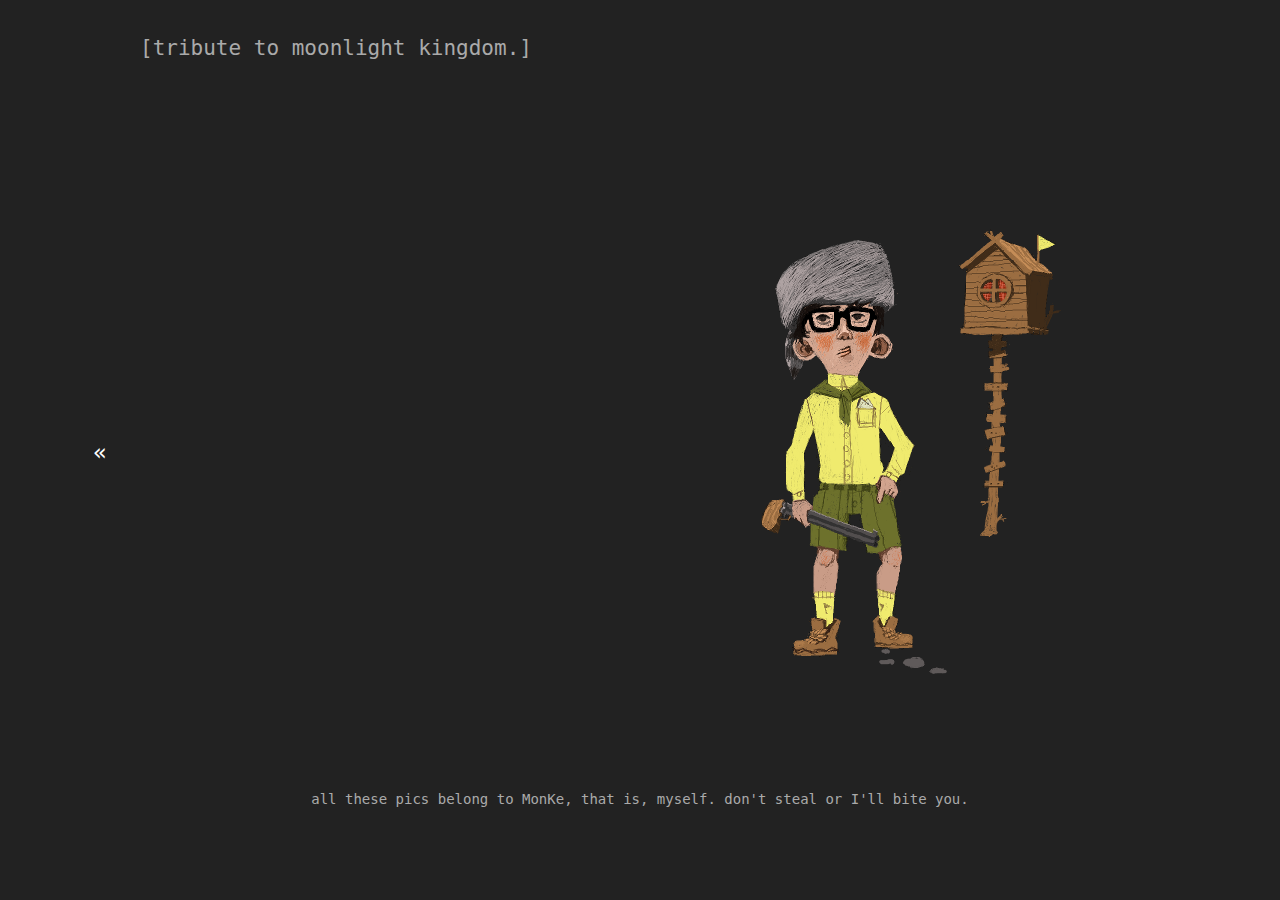
==== page2/index.html @ 0e61ac95 "initial commit: set up le rendered website. nice." ====
<!DOCTYPE HTML>
<html lang="fr">
   <head>
	   <meta charset="UTF-8"/>
	   <title>[blog.]</title>
	   <link rel="stylesheet" type="text/css" href="/css/main.css" media="all"/>
	   <link rel="stylesheet" type="text/css" href="/css/pager.css" media="all"/>
   </head>
   <body>
	   <section class="page">
	      
<h2>[tribute to moonlight kingdom.]</h2>  
<a class="prev" href="/">
   &laquo; <span class="long">précédent</span>
</a>     
<img src="/img/2012-07-11-moonlight-kingdom/kaki scout pride.png"
     alt="kaki scout pride" class="right" />  

      </section>
      <p class="about">
         all these pics belong to MonKe, that is, myself. don't steal or I'll
         bite you.
      </p>
   </body>
</html>
---- css/main.css ----
body{
   background:#222;
   color:#aaa;
   font:14px/20px monospace;
}
a{
   color:#fff;
}
h2{
   font-weight:normal;
   padding-top:1em;
}
p.about{
   text-align:center;
}
---- css/pager.css ----
section.page{
   margin:auto;
   width:500px;
}
section.page a, section.page img{
   display:block;
}
section.page a{
   display:inline-block;
   padding:1em 0;
   text-align:center;
   text-decoration:none;
   width:245px;
}
@media(max-width:540px){
   section.page{
      width:250px;
   }
   section.page img{
      width:100%;
   }
}
@media(min-width:1200px){
   section.page{
      position:relative;
      width:1000px;
      height:758px;
   }
   section.page a, section.page img{
      position:absolute;
   }
   section.page a{
      font-size:160%;
      line-height:708px;
      width:80px;
   }
   section.page .prev{
      left:-80px;
   }
   section.page .next{
      right:-80px;
   }
   section.page img.right{
      right:0;
   }
   section.page a .long{
      display:none;
   }
}
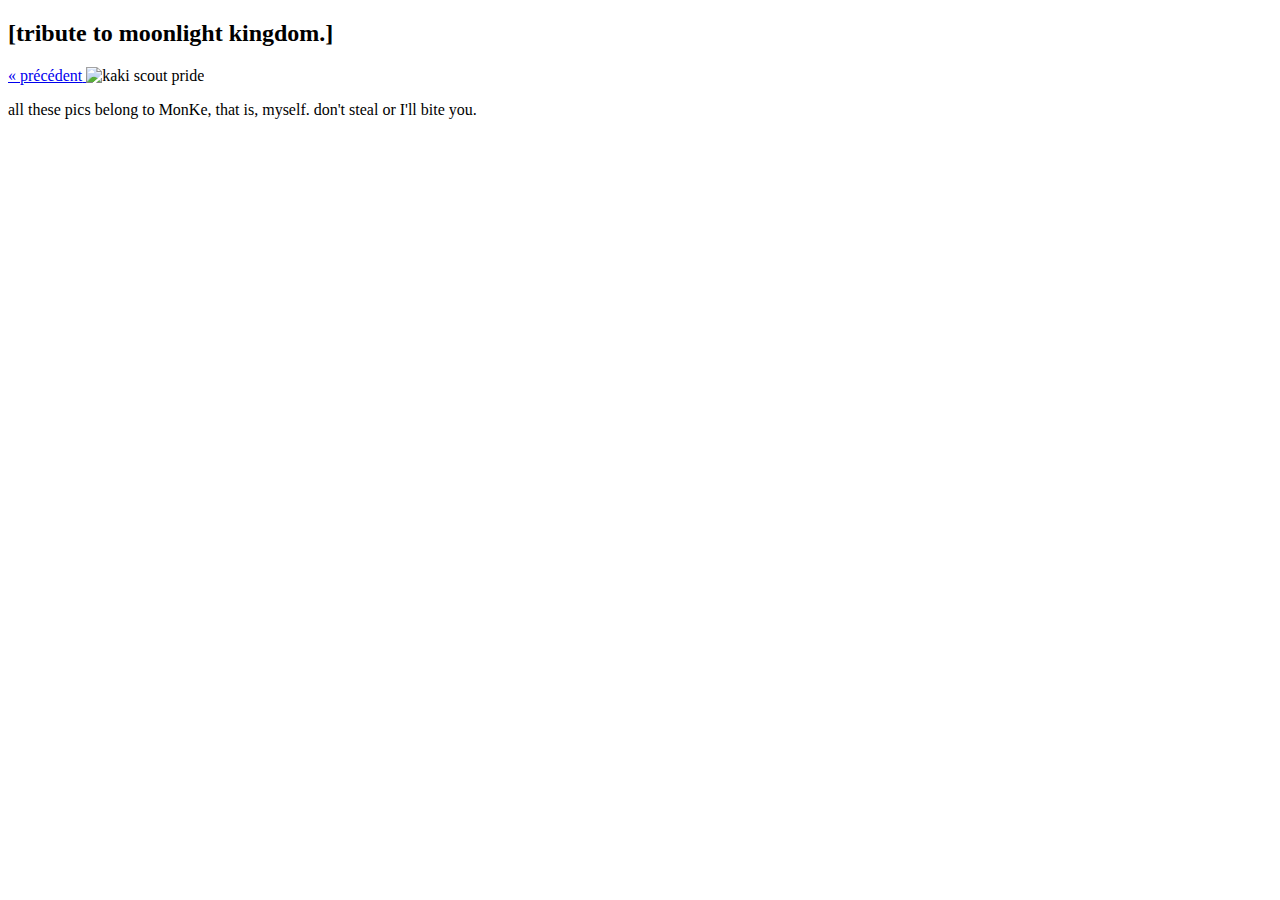
==== commit 5ae97f96: "amended urls 'cause it was failing (see master branch)." ====
--- a/page2/index.html
+++ b/page2/index.html
@@ -3,17 +3,17 @@
    <head>
 	   <meta charset="UTF-8"/>
 	   <title>[blog.]</title>
-	   <link rel="stylesheet" type="text/css" href="/css/main.css" media="all"/>
-	   <link rel="stylesheet" type="text/css" href="/css/pager.css" media="all"/>
+	   <link rel="stylesheet" type="text/css" href="comics/css/main.css" media="all"/>
+	   <link rel="stylesheet" type="text/css" href="comics/css/pager.css" media="all"/>
    </head>
    <body>
 	   <section class="page">
 	      
 <h2>[tribute to moonlight kingdom.]</h2>  
-<a class="prev" href="/">
+<a class="prev" href="comics/">
    &laquo; <span class="long">précédent</span>
 </a>     
-<img src="/img/2012-07-11-moonlight-kingdom/kaki scout pride.png"
+<img src="comics/img/2012-07-11-moonlight-kingdom/kaki scout pride.png"
      alt="kaki scout pride" class="right" />  
 
       </section>
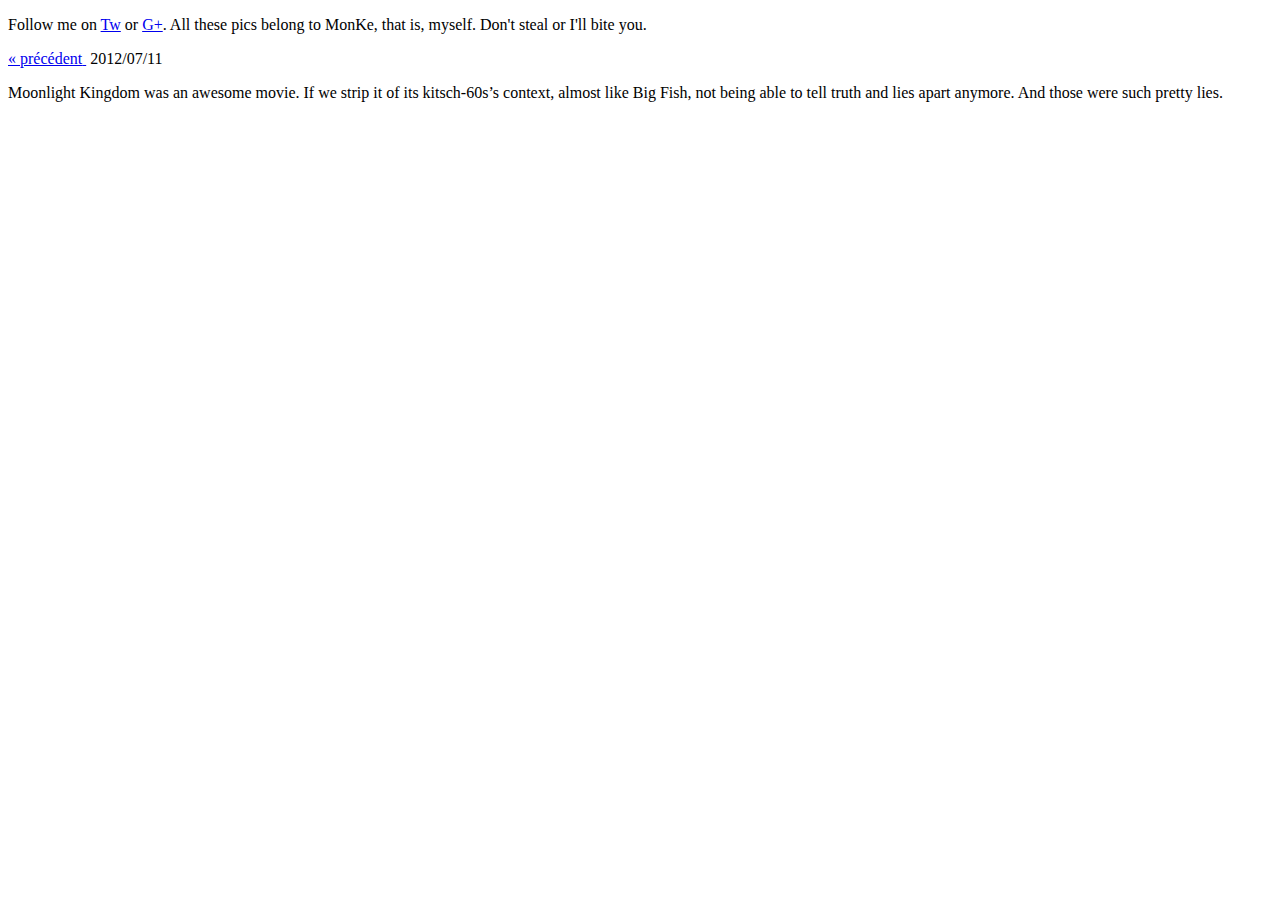
==== commit 670e90ff: "structure: disqus added." ====
--- a/page2/index.html
+++ b/page2/index.html
@@ -1,25 +1,47 @@
 <!DOCTYPE HTML>
-<html lang="fr">
+<html lang="en">
    <head>
 	   <meta charset="UTF-8"/>
-	   <title>[blog.]</title>
-	   <link rel="stylesheet" type="text/css" href="comics/css/main.css" media="all"/>
-	   <link rel="stylesheet" type="text/css" href="comics/css/pager.css" media="all"/>
+	   <title>homemade drawings</title>
+	   <link rel="stylesheet" type="text/css" href="/comics/css/main.css" media="all"/>
+	   <link rel="stylesheet" type="text/css" href="/comics/css/pager.css" media="all"/>
    </head>
    <body>
-	   <section class="page">
-	      
-<h2>[tribute to moonlight kingdom.]</h2>  
-<a class="prev" href="comics/">
-   &laquo; <span class="long">précédent</span>
-</a>     
-<img src="comics/img/2012-07-11-moonlight-kingdom/kaki scout pride.png"
-     alt="kaki scout pride" class="right" />  
+      <p class="about">
+   Follow me on
+   <a href="http://twitter.com/mon_ke" target="_blank" class="btn">Tw</a> or
+   <a href="https://plus.google.com/u/1/100398874300916777850/about"
+      target="_blank" class="btn">G+</a>.
+   All these pics belong to MonKe, that is, myself. Don't steal or I'll
+   bite you.
+</p>
 
-      </section>
-      <p class="about">
-         all these pics belong to MonKe, that is, myself. don't steal or I'll
-         bite you.
-      </p>
+      <section class="page"> 
+   <a class="prev" href="/comics/">
+      &laquo; <span class="long">précédent</span>
+   </a>    
+   <img src="/comics/2012/07/11/kaki scout pride.png"
+        alt="" class="center" /> 
+   2012/07/11
+   <p>Moonlight Kingdom was an awesome movie. If we strip it of its kitsch-60s&#8217;s context, almost like Big Fish, not being able to tell truth and lies apart anymore. And those were such pretty lies.</p>
+   <div id="disqus_thread"></div>
+   <script type="text/javascript">
+      var disqus_identifier = "/2012/07/11/moonlight-kingdom2";
+      var disqus_url = "http://monke.github.com/comics/2012/07/11/moonlight-kingdom.html";
+      var disqus_title = "Kaki scout pride";
+   </script>
+   
+</section>
+
+      <script type="text/javascript">
+         /* * * CONFIGURATION VARIABLES: EDIT BEFORE PASTING INTO YOUR WEBPAGE * * */
+         var disqus_shortname = 'monkecomics';
+         /* * * DON'T EDIT BELOW THIS LINE * * */
+         (function() {
+         var dsq = document.createElement('script'); dsq.type = 'text/javascript'; dsq.async = true;
+         dsq.src = 'http://' + disqus_shortname + '.disqus.com/embed.js';
+         (document.getElementsByTagName('head')[0] || document.getElementsByTagName('body')[0]).appendChild(dsq);
+         })();
+      </script>
    </body>
 </html>
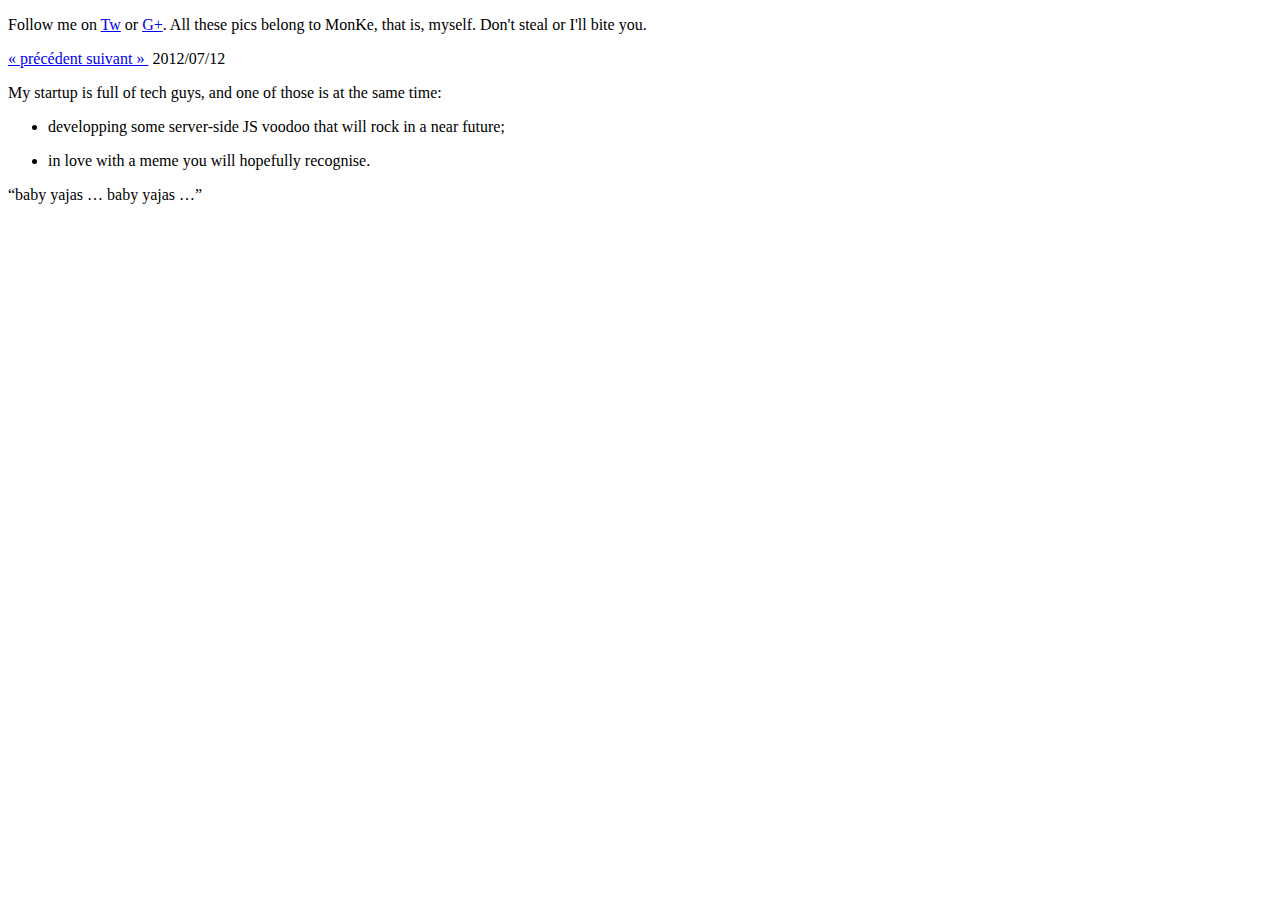
==== commit e1c2b2c8: "post: some lame joke about hosting stuff?" ====
--- a/page2/index.html
+++ b/page2/index.html
@@ -19,16 +19,31 @@
       <section class="page"> 
    <a class="prev" href="/comics/">
       &laquo; <span class="long">précédent</span>
-   </a>    
-   <img src="/comics/2012/07/11/kaki scout pride.png"
+   </a>  
+   <a class="next" href="/comics/page3">
+      <span class="long">suivant</span> &raquo;
+   </a>   
+   <img src="/comics/2012/07/12/yajas.png"
         alt="" class="center" /> 
-   2012/07/11
-   <p>Moonlight Kingdom was an awesome movie. If we strip it of its kitsch-60s&#8217;s context, almost like Big Fish, not being able to tell truth and lies apart anymore. And those were such pretty lies.</p>
+   2012/07/12
+   <p>My startup is full of tech guys, and one of those is at the same time:</p>
+
+<ul>
+<li>
+<p>developping some server-side JS voodoo that will rock in a near future;</p>
+</li>
+
+<li>
+<p>in love with a meme you will hopefully recognise.</p>
+</li>
+</ul>
+
+<p>&#8220;baby yajas &#8230; baby yajas &#8230;&#8221;</p>
    <div id="disqus_thread"></div>
    <script type="text/javascript">
-      var disqus_identifier = "/2012/07/11/moonlight-kingdom2";
-      var disqus_url = "http://monke.github.com/comics/2012/07/11/moonlight-kingdom.html";
-      var disqus_title = "Kaki scout pride";
+      var disqus_identifier = "/2012/07/12/yajas2";
+      var disqus_url = "http://monke.github.com/comics/2012/07/12/yajas.html";
+      var disqus_title = "Yajas, baby";
    </script>
    
 </section>
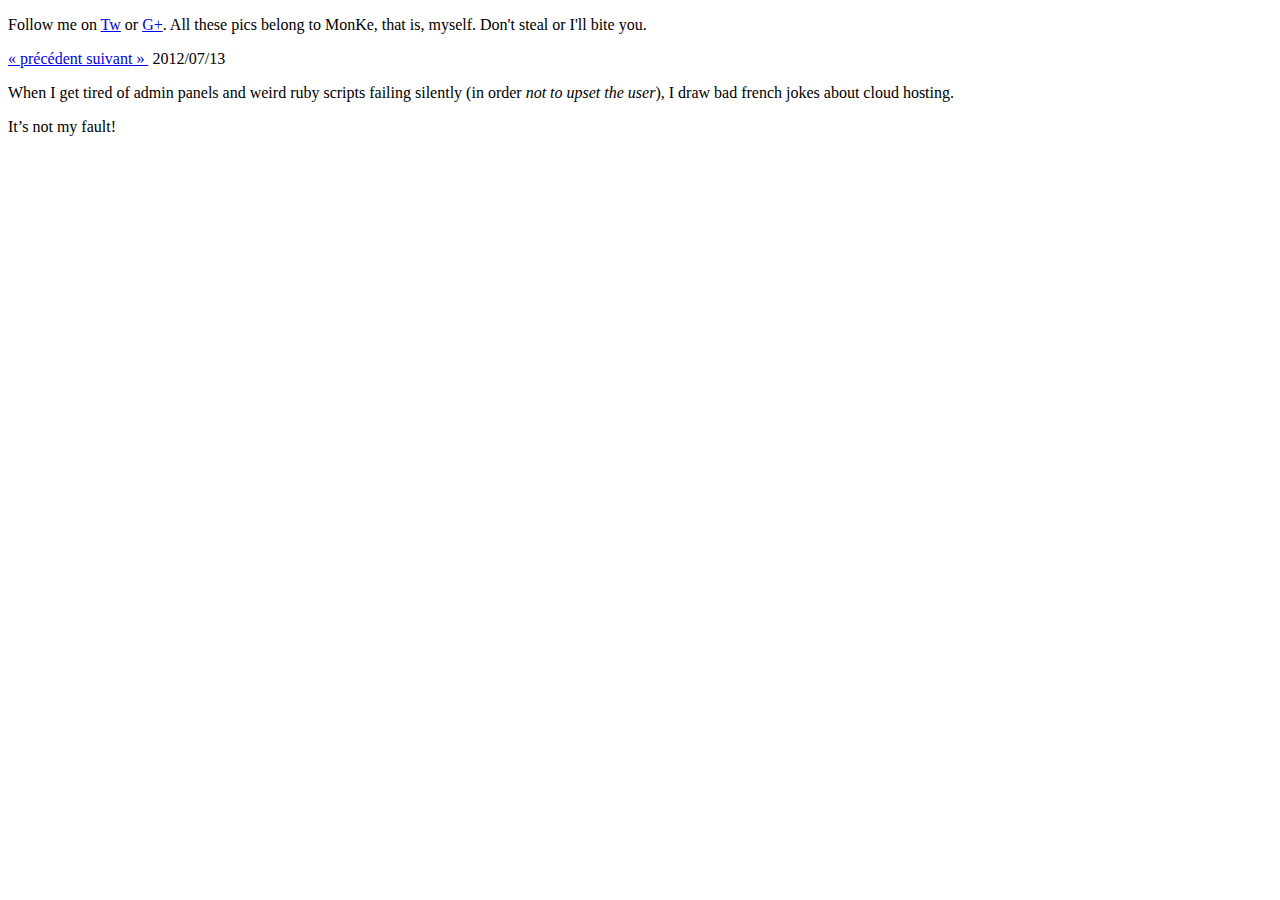
==== commit d58ebe73: "post: elmar on a snail." ====
--- a/page2/index.html
+++ b/page2/index.html
@@ -23,27 +23,17 @@
    <a class="next" href="/comics/page3">
       <span class="long">suivant</span> &raquo;
    </a>   
-   <img src="/comics/2012/07/12/yajas.png"
+   <img src="/comics/2012/07/13/taas.png"
         alt="" class="center" /> 
-   2012/07/12
-   <p>My startup is full of tech guys, and one of those is at the same time:</p>
+   2012/07/13
+   <p>When I get tired of admin panels and weird ruby scripts failing silently (in order <em>not to upset the user</em>), I draw bad french jokes about cloud hosting.</p>
 
-<ul>
-<li>
-<p>developping some server-side JS voodoo that will rock in a near future;</p>
-</li>
-
-<li>
-<p>in love with a meme you will hopefully recognise.</p>
-</li>
-</ul>
-
-<p>&#8220;baby yajas &#8230; baby yajas &#8230;&#8221;</p>
+<p>It&#8217;s not my fault!</p>
    <div id="disqus_thread"></div>
    <script type="text/javascript">
-      var disqus_identifier = "/2012/07/12/yajas2";
-      var disqus_url = "http://monke.github.com/comics/2012/07/12/yajas.html";
-      var disqus_title = "Yajas, baby";
+      var disqus_identifier = "/2012/07/13/taas-time2";
+      var disqus_url = "http://monke.github.com/comics/2012/07/13/taas-time.html";
+      var disqus_title = "TAAS time";
    </script>
    
 </section>
@@ -58,5 +48,15 @@
          (document.getElementsByTagName('head')[0] || document.getElementsByTagName('body')[0]).appendChild(dsq);
          })();
       </script>
+      <script type="text/javascript">
+        var _gaq = _gaq || [];
+        _gaq.push(['_setAccount', 'UA-33368639-1']);
+        _gaq.push(['_trackPageview']);
+        (function() {
+          var ga = document.createElement('script'); ga.type = 'text/javascript'; ga.async = true;
+          ga.src = ('https:' == document.location.protocol ? 'https://ssl' : 'http://www') + '.google-analytics.com/ga.js';
+          var s = document.getElementsByTagName('script')[0]; s.parentNode.insertBefore(ga, s);
+        })();
+      </script>
    </body>
 </html>
